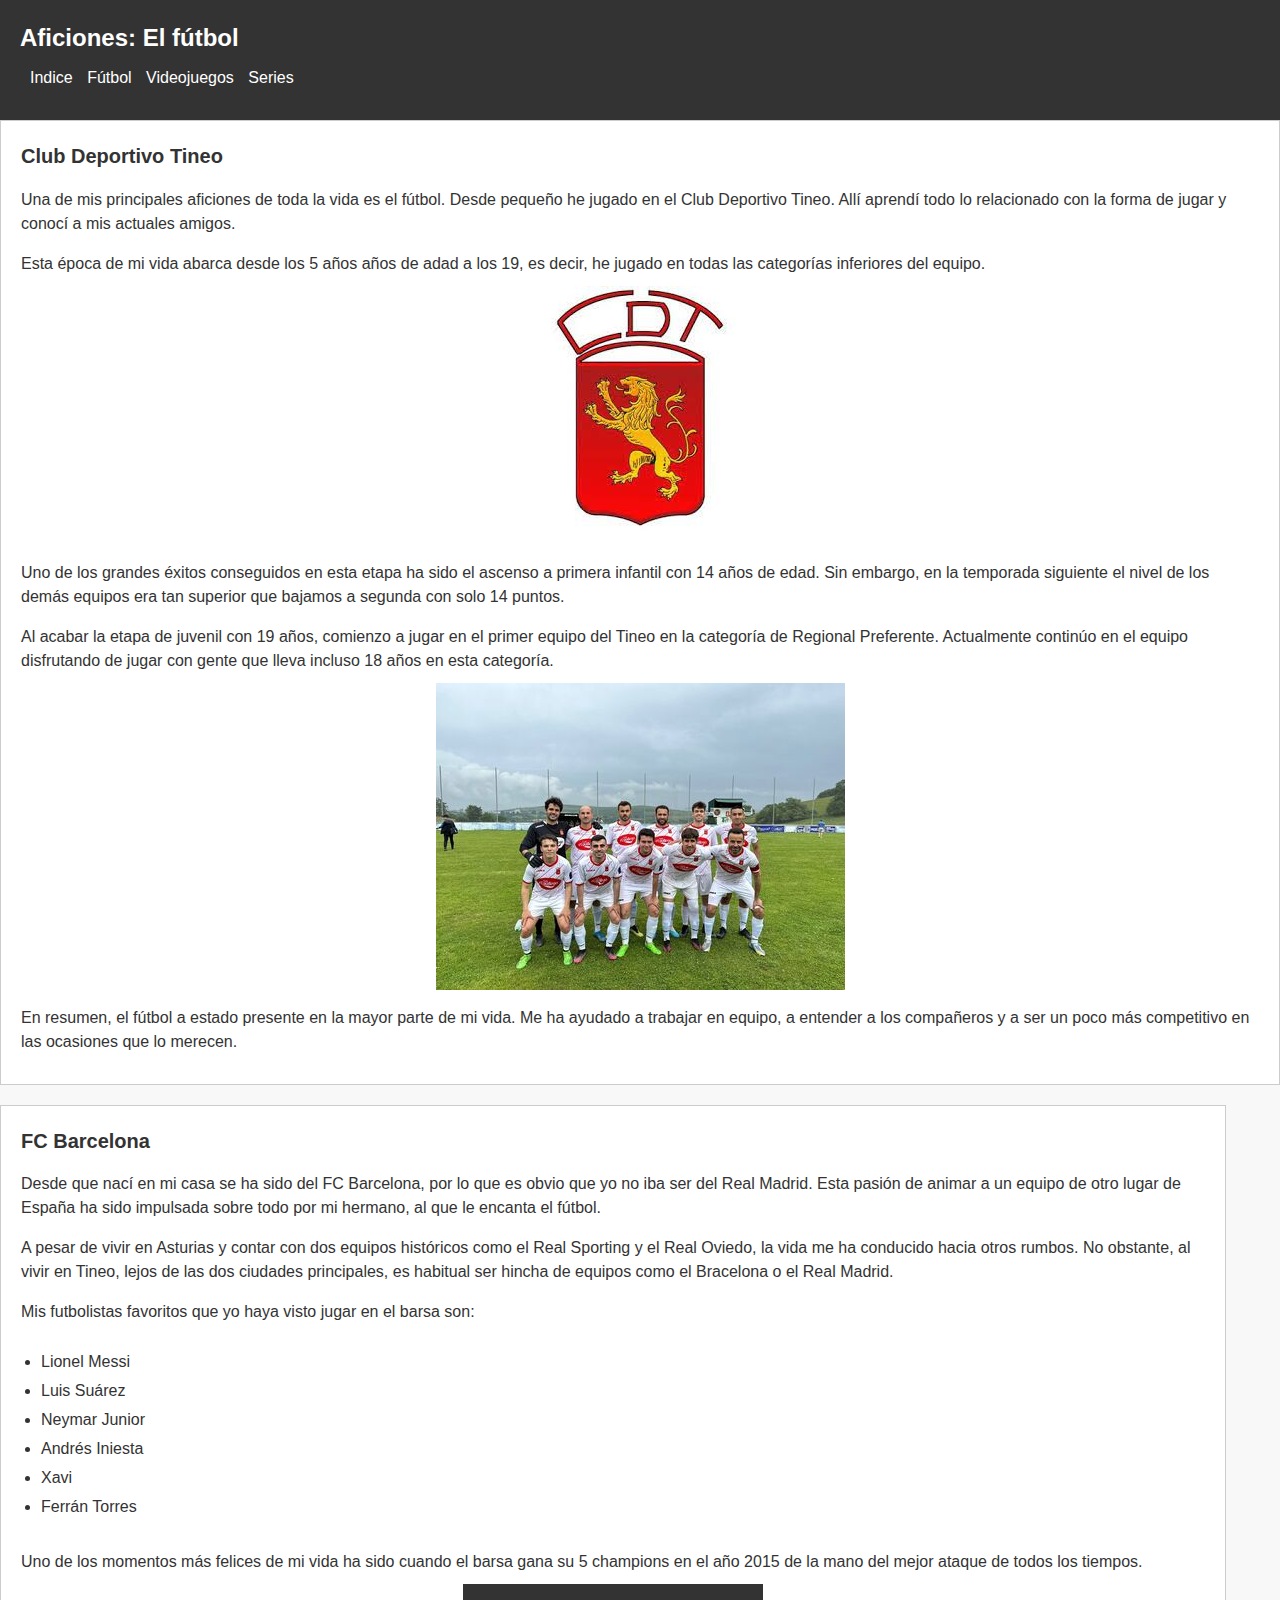
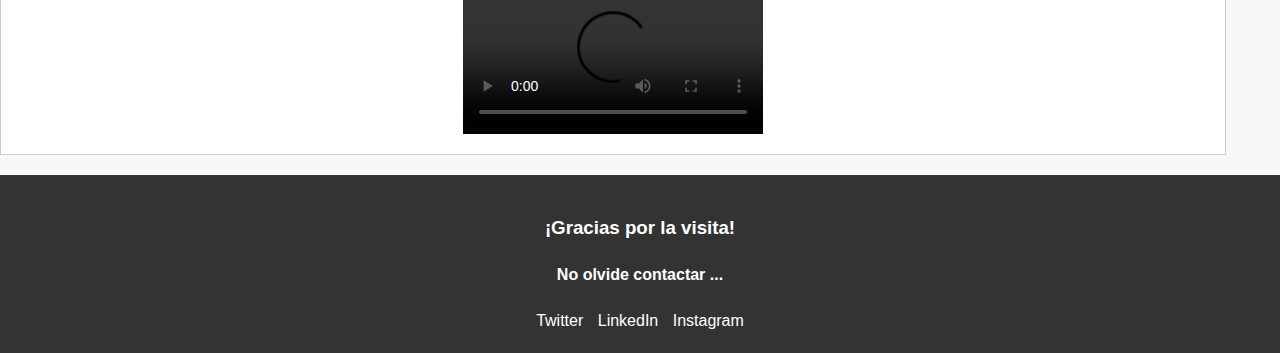
==== aficiones.html @ 0830e28d "Add files via upload" ====
<!DOCTYPE HTML>

<html lang="es">
<head>
    <!-- Datos que describen el documento -->
    <meta charset="UTF-8" >
    <title>Página personal: José Rodríguez Rico</title>
    <link rel="stylesheet" type="text/css" href="estilo/estilo.css" >
    <link rel="stylesheet" type="text/css" href="estilo/layaout.css" >
    <!--Metadatos de los documentos HTML5-->
    <meta name ="author" content ="José Rodríguez Rico" >
    <meta name ="description" content ="Una de mis aficiones princiaples, el fútbol" >
    <meta name ="keywords" content ="Fútbol, Barcelona, Tineo, Messi, amigos" >
    <!--Definición de la ventana gráfica-->
    <meta name ="viewport" content ="width=device-width, initial-scale=1.0" >
</head>

<body>
    <header>
        <h1>Aficiones: El fútbol</h1>
        <nav> 
            <a title ="Indice" accesskey="I" tabindex="1"  href="index.html">Indice</a>
            <a title ="Fútbol" accesskey="F" tabindex="2"  href="aficiones.html">Fútbol</a> 
            <a title ="Videojuegos" accesskey="V" tabindex="3"  href="videojuegos.html">Videojuegos</a> 
            <a title ="Series" accesskey="S" tabindex="4"  href="series.html">Series</a> 
        </nav>
    </header>
    <main>
        <h2>Club Deportivo Tineo</h2>
        <p>Una de mis principales aficiones de toda la vida es el fútbol. Desde pequeño he jugado en el Club Deportivo Tineo. Allí aprendí todo lo relacionado con la forma de jugar 
            y conocí a mis actuales amigos.
        </p>
        <p>Esta época de mi vida abarca desde los 5 años años de adad a los 19, 
            es decir, he jugado en todas las categorías inferiores del equipo.</p>
        <img src="./multimedia/escudo_tineo.jpg" alt="Escudo Tineo">
        <p>Uno de los grandes éxitos conseguidos en esta etapa ha sido el ascenso a primera infantil con 14 años de edad. Sin embargo, en la temporada siguiente el nivel
            de los demás equipos era tan superior que bajamos a segunda con solo 14 puntos.
        </p>
        <p>Al acabar la etapa de juvenil con 19 años, comienzo a jugar en el primer equipo del Tineo en la categoría de Regional Preferente. Actualmente continúo en el equipo
        disfrutando de jugar con gente que lleva incluso 18 años en esta categoría.
        </p>
        <img src="./multimedia/foto_equipo.jpg" alt="Equipo Tineo">
        <p>En resumen, el fútbol a estado presente en la mayor parte de mi vida. Me ha ayudado
            a trabajar en equipo, a entender a los compañeros y a ser un poco más competitivo en
            las ocasiones que lo merecen.
        </p>
    </main>
    <section>
        <h2>FC Barcelona</h2>
        <p>Desde que nací en mi casa se ha sido del FC Barcelona, por lo que es obvio que yo no iba ser del Real Madrid. Esta pasión de animar a un equipo de otro lugar de España 
            ha sido impulsada sobre todo por mi hermano, al que le encanta el fútbol.
        </p>
        <p>A pesar de vivir en Asturias y contar con dos equipos históricos como el 
            Real Sporting y el Real Oviedo, la vida me ha conducido hacia otros rumbos.
            No obstante, al vivir en Tineo, lejos de las dos ciudades principales, es habitual
            ser hincha de equipos como el Bracelona o el Real Madrid.
        </p>
        <p>Mis futbolistas favoritos que yo haya visto jugar en el barsa son:</p>
        <ul>
            <li>Lionel Messi</li> 
            <li>Luis Suárez</li>
            <li>Neymar Junior</li>
            <li>Andrés Iniesta</li>
            <li>Xavi</li>
            <li>Ferrán Torres</li>
        </ul>
        <p>Uno de los momentos más felices de mi vida ha sido cuando el barsa gana su 5 champions en el año 2015 de la mano del mejor ataque de todos los tiempos.
        </p>
        <video src="multimedia/barcelona.mp4" controls preload="auto"></video>
    </section>
        
    <footer>
        <h3>¡Gracias por la visita!</h3>
        <h4>No olvide contactar ...</h4>

        <a href="https://twitter.com/JoBustu9" target="_blank">Twitter</a>
        <a href="https://www.linkedin.com/in/jos%C3%A9-rodr%C3%ADguez-rico-30338b27b/" target="_blank">LinkedIn</a>
        <a href="https://www.instagram.com/jose_bustu9/" target="_blank">Instagram</a>
    </footer>
    

</body>
</html>
---- estilo/estilo.css ----
/*Specificity (0,0,1)*/
body {
    font-family: Arial, sans-serif;
    font-size: 1em;
    line-height: 1.5;
    color: #333;
    background-color: #f8f8f8;
    margin: 0;
    padding: 0;
  }
  
 /*Specificity (0,0,1)*/
  header {
    background-color: #333;
    color: #fff;
    padding: 1.25em;
  }
  /*Specificity (0,0,1)*/
  h1 {
    font-size: 1.5em;
    margin: 0;
  }
  
  /*Specificity (0,0,1)*/
  section,main {
    padding: 1.25em;
    border: 0.063em solid #ccc;
    background-color: #fff;
    margin-bottom: 1.25em;
    /*El color es heredado de body*/
  }
  
  /*Specificity (0,0,1)*/
  aside {
    padding: 1.25em;
    margin-bottom: 1.25em;
  }
  /*Specificity (0,0,2)*/
  h2 {
    font-size: 1.25em;
    margin-top: 0;
  }
  
  /*Specificity (0,0,1)*/
  p {
    font-size: 1em;
    margin-bottom: 0.625em;
  }
  
  /*Specificity (0,0,1)*/
  ul {
    list-style-type: disc; 
    padding: 0.625em 0; 
    margin-left: 1.25em; 
  }
  
  /*Specificity (0,0,1)*/
  li {
    font-size: 1em;
    margin-bottom: 0.313em;
  }
    /*Specificity (0,0,1)*/
  footer {
    background-color: #333;
    color: #fff;
    padding: 1.25em 0;
    text-align: center;
  }

  /*Specificity (0,0,2)*/
  footer a {
      text-decoration: none;
      margin: 0 0.313em;
      color: #fff;
      background-color: #333;
  }
  /*Specificity (0,1,2)*/
  footer a:hover {
    background-color: #003975; 
    color: #fff; 
    padding: 0.625em 1.25em;
  }

  /*Specificity (0,0,1)*/
  nav {
  padding: 0.625em;
  }
  /*Specificity (0,0,2)*/
  nav a {
    color: #FFFF; 
    text-decoration: none;
    margin-right: 0.625em;
    background-color: #333;
  }
  /*Specificity (0,1,2)*/
  nav a:hover {
    background-color: #003975; 
  color: #fff;
  padding: 0.625em 1.25em;
    
  }
/*Specificity (0,0,1)*/
  img {
    display: block;
    margin: 0 auto; 
  }
  /*Specificity (0,0,1)*/
  video {
    display: block;
    margin: 0 auto;
  }
---- estilo/layaout.css ----
/* Estilo global */
body {
    display: grid;
    grid-template-areas:
      "header header"
      "main main"
      "section aside"
      "footer footer" ;
    margin: 0;
    padding: 0;
  }
  
 /*Specificity (0,0,1)*/
  header {
    grid-area: header;
    padding: 1.25em;
  }
  /*Specificity (0,0,1)*/
  main{
    grid-area: main;
    padding: 1.25em;
    border: 0.063em solid #ccc;
  }
  /*Specificity (0,0,1)*/
  section{
    grid-area: section;
    padding: 1.25em;
    border: 0.063em solid #ccc;
  }

/*Specificity (0,0,1)*/
  aside{
    grid-area: aside;
    padding: 1.25em;
  }
  
/*Specificity (0,0,1)*/
  footer {
    grid-area: footer;
    padding: 1.25em;
  }
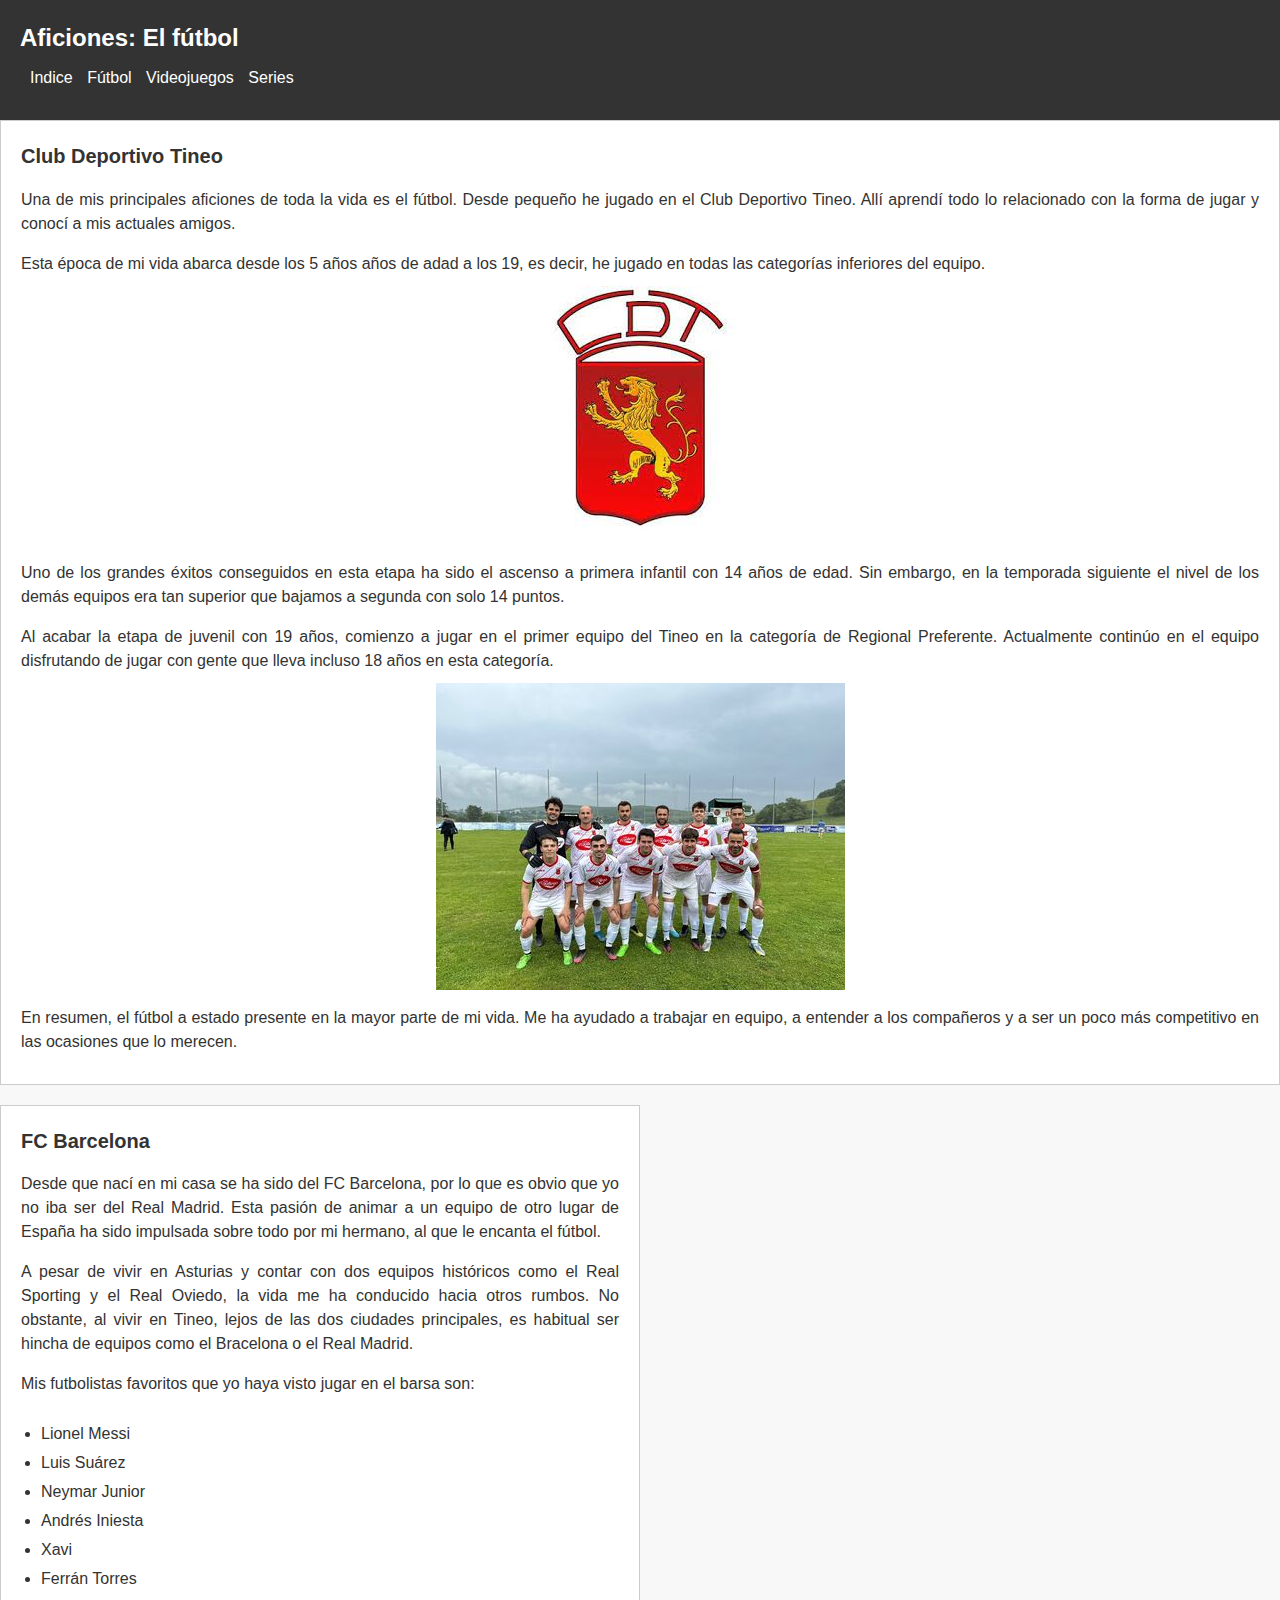
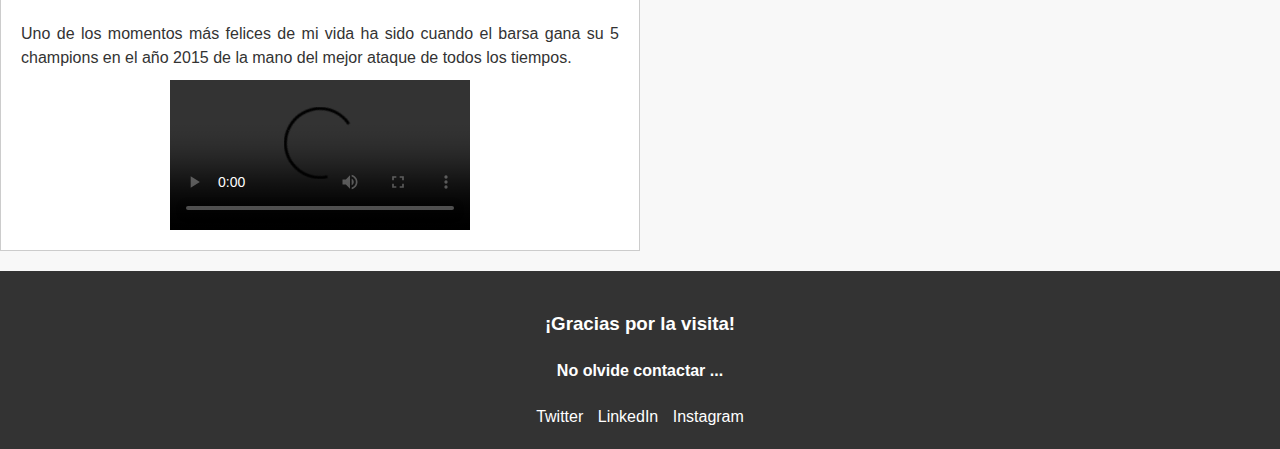
==== commit ac114ada: "Add files via upload" ====
--- a/aficiones.html
+++ b/aficiones.html
@@ -4,7 +4,7 @@
 <head>
     <!-- Datos que describen el documento -->
     <meta charset="UTF-8" >
-    <title>Página personal: José Rodríguez Rico</title>
+    <title>Principales aficiones y actiivdades de José Rodríguez Rico</title>
     <link rel="stylesheet" type="text/css" href="estilo/estilo.css" >
     <link rel="stylesheet" type="text/css" href="estilo/layaout.css" >
     <!--Metadatos de los documentos HTML5-->
@@ -19,10 +19,10 @@
     <header>
         <h1>Aficiones: El fútbol</h1>
         <nav> 
-            <a title ="Indice" accesskey="I" tabindex="1"  href="index.html">Indice</a>
-            <a title ="Fútbol" accesskey="F" tabindex="2"  href="aficiones.html">Fútbol</a> 
-            <a title ="Videojuegos" accesskey="V" tabindex="3"  href="videojuegos.html">Videojuegos</a> 
-            <a title ="Series" accesskey="S" tabindex="4"  href="series.html">Series</a> 
+            <a title="Indice"  href="index.html">Indice</a>
+            <a title="Fútbol" href="aficiones.html">Fútbol</a> 
+            <a title="Videojuegos"  href="videojuegos.html">Videojuegos</a>    
+            <a title="Series"  href="series.html">Series</a>  
         </nav>
     </header>
     <main>
--- a/estilo/estilo.css
+++ b/estilo/estilo.css
@@ -1,116 +1,150 @@
-/*Specificity (0,0,1)*/
+/* Estilos generales */
 body {
-    font-family: Arial, sans-serif;
-    font-size: 1em;
-    line-height: 1.5;
-    color: #333;
-    background-color: #f8f8f8;
-    margin: 0;
-    padding: 0;
-  }
+  font-family: Arial, sans-serif;
+  font-size: 16px; /* Utilizando unidades relativas */
+  line-height: 1.5;
+  color: #333;
+  background-color: #f8f8f8;
+  margin: 0;
+  padding: 0;
   
- /*Specificity (0,0,1)*/
-  header {
-    background-color: #333;
-    color: #fff;
-    padding: 1.25em;
-  }
-  /*Specificity (0,0,1)*/
-  h1 {
-    font-size: 1.5em;
-    margin: 0;
-  }
-  
-  /*Specificity (0,0,1)*/
-  section,main {
-    padding: 1.25em;
-    border: 0.063em solid #ccc;
-    background-color: #fff;
-    margin-bottom: 1.25em;
-    /*El color es heredado de body*/
-  }
-  
-  /*Specificity (0,0,1)*/
-  aside {
-    padding: 1.25em;
-    margin-bottom: 1.25em;
-  }
-  /*Specificity (0,0,2)*/
-  h2 {
-    font-size: 1.25em;
-    margin-top: 0;
-  }
-  
-  /*Specificity (0,0,1)*/
-  p {
-    font-size: 1em;
-    margin-bottom: 0.625em;
-  }
-  
-  /*Specificity (0,0,1)*/
-  ul {
-    list-style-type: disc; 
-    padding: 0.625em 0; 
-    margin-left: 1.25em; 
-  }
-  
-  /*Specificity (0,0,1)*/
-  li {
-    font-size: 1em;
-    margin-bottom: 0.313em;
-  }
-    /*Specificity (0,0,1)*/
-  footer {
-    background-color: #333;
-    color: #fff;
-    padding: 1.25em 0;
-    text-align: center;
+}
+.search-bar{
+  padding: 0.8em;
+}
+
+header {
+  background-color: #333;
+  color: #fff;
+  padding: 1.25em;
+}
+
+h1 {
+  font-size: 1.5em;
+  margin: 0;
+}
+
+section, main {
+  padding: 1.25em;
+  border: 0.063em solid #ccc;
+  background-color: #fff;
+  margin-bottom: 1.25em;
+}
+
+aside {
+  padding: 1.25em;
+  margin-bottom: 1.25em;
+}
+
+h2 {
+  font-size: 1.25em;
+  margin-top: 0;
+}
+
+p {
+  font-size: 1em;
+  margin-bottom: 0.625em;
+  text-align: justify;
+}
+
+ul {
+  list-style-type: disc;
+  padding: 0.625em 0;
+  margin-left: 1.25em;
+}
+
+li {
+  font-size: 1em;
+  margin-bottom: 0.313em;
+}
+
+footer {
+  background-color: #333;
+  color: #fff;
+  padding: 1.25em 0;
+  text-align: center;
+  margin-top: auto;
+}
+
+footer a {
+  text-decoration: none;
+  margin: 0 0.313em;
+  color: #fff;
+  background-color: #333;
+}
+
+footer a:hover {
+  background-color: #003975;
+  color: #fff;
+  padding: 0.625em 1.25em;
+}
+
+nav {
+  padding: 0.625em;
+}
+
+nav a {
+  color: #FFFF;
+  text-decoration: none;
+  margin-right: 0.625em;
+  background-color: #333;
+}
+
+nav a:hover {
+  background-color: #003975;
+  color: #fff;
+  padding: 0.625em 1.25em;
+}
+
+img,
+video {
+  max-width: 100%; /* Hacer que las imágenes y videos sean responsivos */
+  height: auto;
+  margin: 0 auto; /* Centrar horizontalmente */
+  display: block; /* Evitar espacio adicional por ser elementos en línea */
+}
+
+/* Media queries para adaptabilidad */
+@media only screen and (max-width: 768px) {
+  body {
+      font-size: 14px;
   }
 
-  /*Specificity (0,0,2)*/
-  footer a {
-      text-decoration: none;
-      margin: 0 0.313em;
-      color: #fff;
-      background-color: #333;
-  }
-  /*Specificity (0,1,2)*/
-  footer a:hover {
-    background-color: #003975; 
-    color: #fff; 
-    padding: 0.625em 1.25em;
+  header {
+      font-size: 1.2em;
   }
 
-  /*Specificity (0,0,1)*/
-  nav {
+  nav a {
+      padding: 5px;
+  }
+
+  main, aside, section {
+      padding: 1em;
+  }
+
+  img,
+video {
+  max-width: 100%; /* Hacer que las imágenes y videos sean responsivos */
+  height: auto;
+}
+nav {
   padding: 0.625em;
-  }
-  /*Specificity (0,0,2)*/
-  nav a {
-    color: #FFFF; 
-    text-decoration: none;
-    margin-right: 0.625em;
-    background-color: #333;
-  }
-  /*Specificity (0,1,2)*/
-  nav a:hover {
-    background-color: #003975; 
+  display: flex;
+  flex-direction: column; /* Mostrar los elementos uno debajo del otro */
+  justify-content: center; /* Centrar verticalmente los elementos */
+}
+
+/* Cambiar el estilo de los enlaces del nav solo en dispositivos móviles */
+nav a {
+  color: #FFFF;
+  text-decoration: none;
+  margin: 0.625em 0; /* Agregar espacio vertical entre los elementos */
+  background-color: #333;
+}
+
+nav a:hover {
+  background-color: #003975;
   color: #fff;
   padding: 0.625em 1.25em;
-    
-  }
-/*Specificity (0,0,1)*/
-  img {
-    display: block;
-    margin: 0 auto; 
-  }
-  /*Specificity (0,0,1)*/
-  video {
-    display: block;
-    margin: 0 auto;
-  }
-
-
-  
-  
-  +}
+}
--- a/estilo/layaout.css
+++ b/estilo/layaout.css
@@ -1,43 +1,57 @@
 /* Estilo global */
 body {
-    display: grid;
-    grid-template-areas:
-      "header header"
-      "main main"
-      "section aside"
-      "footer footer" ;
-    margin: 0;
-    padding: 0;
+  display: grid;
+  grid-template-areas:
+    "header header"
+    "main main"
+    "section aside"
+    "footer footer" ;
+  margin: 0;
+  padding: 0;
+  grid-template-columns: 1fr 1fr; /* Ajustar el diseño de la cuadrícula para dispositivos móviles */
+}
+
+/* Media query para dispositivos con un ancho máximo de 768px */
+@media only screen and (max-width: 768px) {
+  body {
+      grid-template-areas:
+          "header"
+          "main"
+          "section"
+          "aside"
+          "footer";
+      grid-template-columns: 1fr; /* Cambiar a una sola columna en dispositivos móviles */
   }
-  
- /*Specificity (0,0,1)*/
-  header {
-    grid-area: header;
-    padding: 1.25em;
-  }
-  /*Specificity (0,0,1)*/
-  main{
-    grid-area: main;
-    padding: 1.25em;
-    border: 0.063em solid #ccc;
-  }
-  /*Specificity (0,0,1)*/
-  section{
-    grid-area: section;
-    padding: 1.25em;
-    border: 0.063em solid #ccc;
-  }
+}
 
 /*Specificity (0,0,1)*/
-  aside{
-    grid-area: aside;
-    padding: 1.25em;
-  }
-  
+header {
+  grid-area: header;
+  padding: 1.25em;
+}
+
 /*Specificity (0,0,1)*/
-  footer {
-    grid-area: footer;
-    padding: 1.25em;
-  }
-  
-  +main {
+  grid-area: main;
+  padding: 1.25em;
+  border: 0.063em solid #ccc;
+}
+
+/*Specificity (0,0,1)*/
+section {
+  grid-area: section;
+  padding: 1.25em;
+  border: 0.063em solid #ccc;
+}
+
+/*Specificity (0,0,1)*/
+aside {
+  grid-area: aside;
+  padding: 1.25em;
+}
+
+/*Specificity (0,0,1)*/
+footer {
+  grid-area: footer;
+  padding: 1.25em;
+}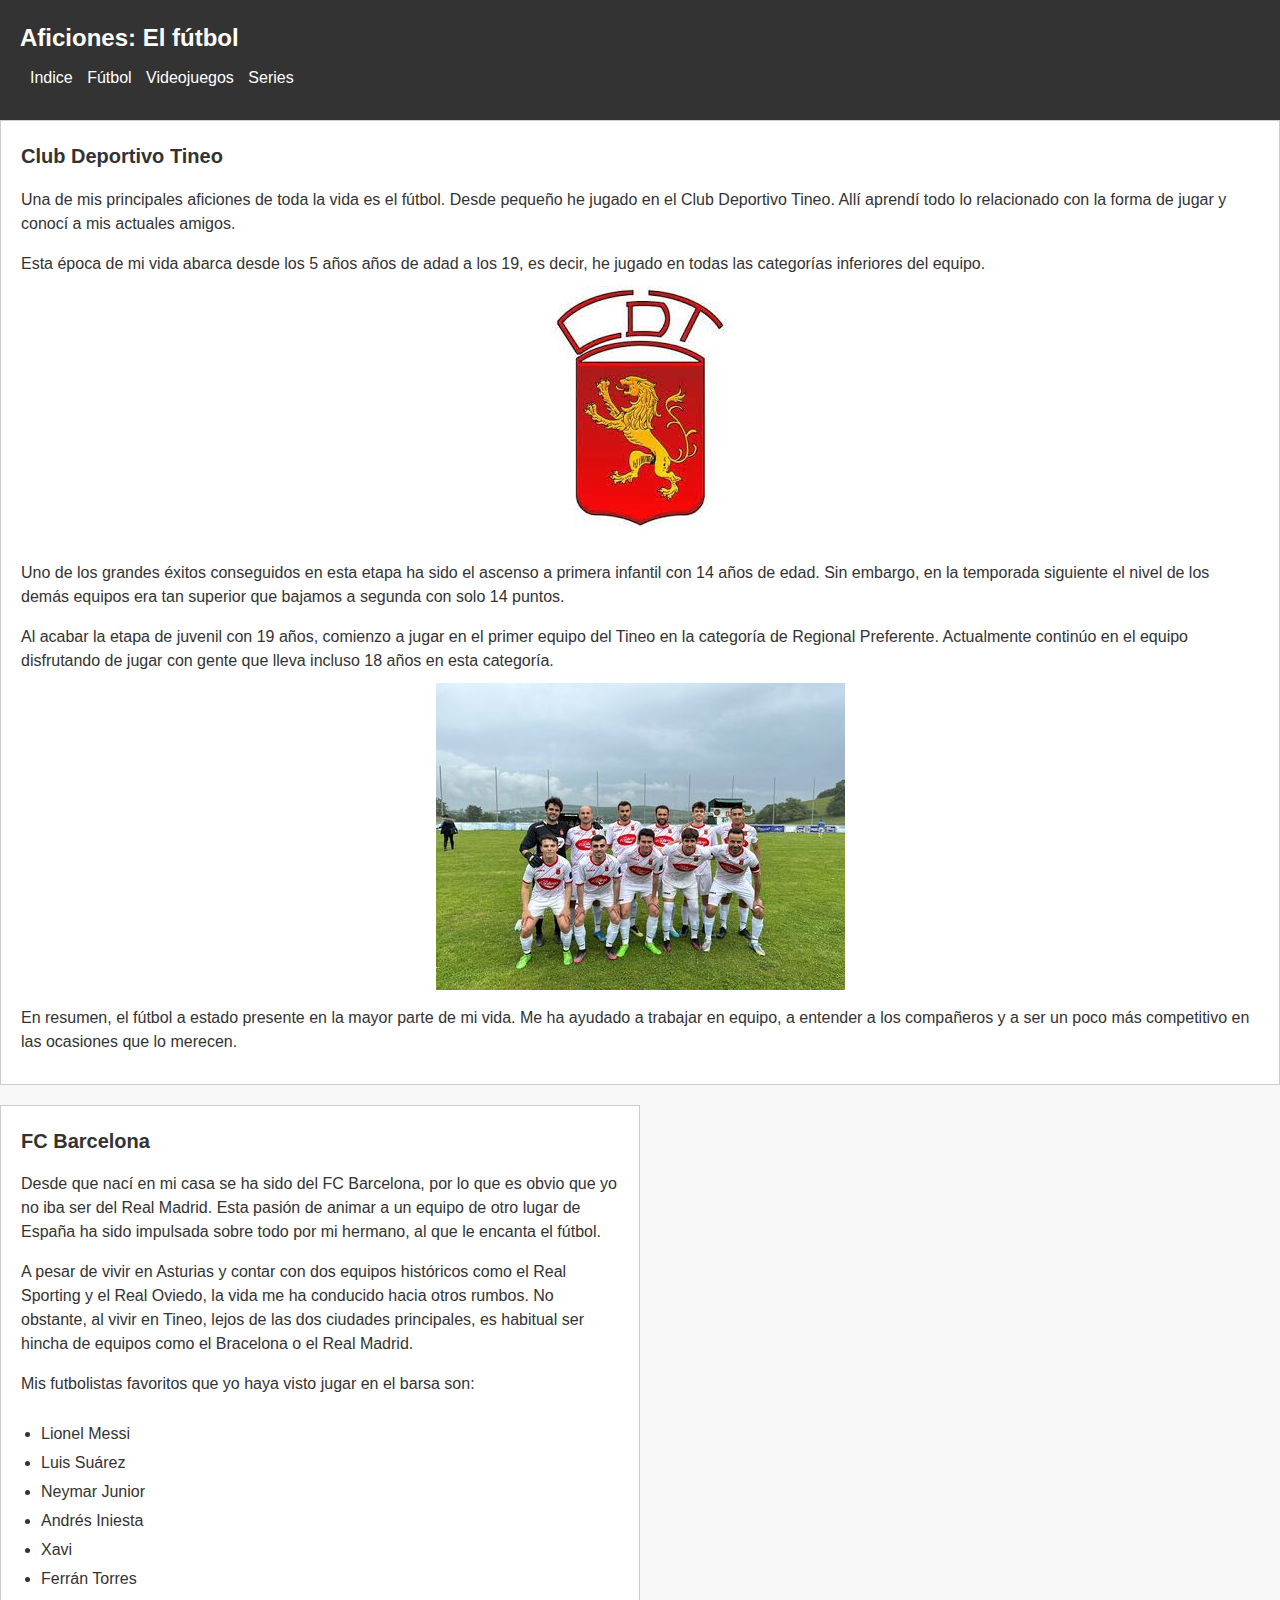
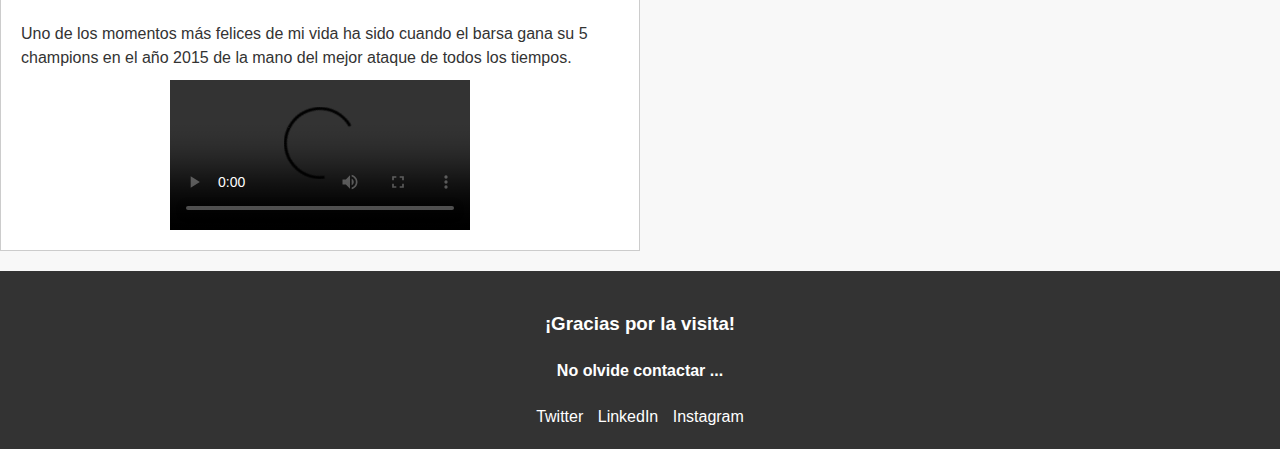
==== commit ec0423c1: "Add files via upload" ====
--- a/aficiones.html
+++ b/aficiones.html
@@ -19,10 +19,10 @@
     <header>
         <h1>Aficiones: El fútbol</h1>
         <nav> 
-            <a title="Indice"  href="index.html">Indice</a>
-            <a title="Fútbol" href="aficiones.html">Fútbol</a> 
-            <a title="Videojuegos"  href="videojuegos.html">Videojuegos</a>    
-            <a title="Series"  href="series.html">Series</a>  
+            <a title="Ir al indice"  href="index.html">Indice</a>
+            <a title="Ir a la sección de aficiones" href="aficiones.html">Fútbol</a> 
+            <a title="Ir a la sección de videojeugos"  href="videojuegos.html">Videojuegos</a>    
+            <a title="Ir a la sección de series"  href="series.html">Series</a> 
         </nav>
     </header>
     <main>
--- a/estilo/estilo.css
+++ b/estilo/estilo.css
@@ -44,7 +44,6 @@
 p {
   font-size: 1em;
   margin-bottom: 0.625em;
-  text-align: justify;
 }
 
 ul {
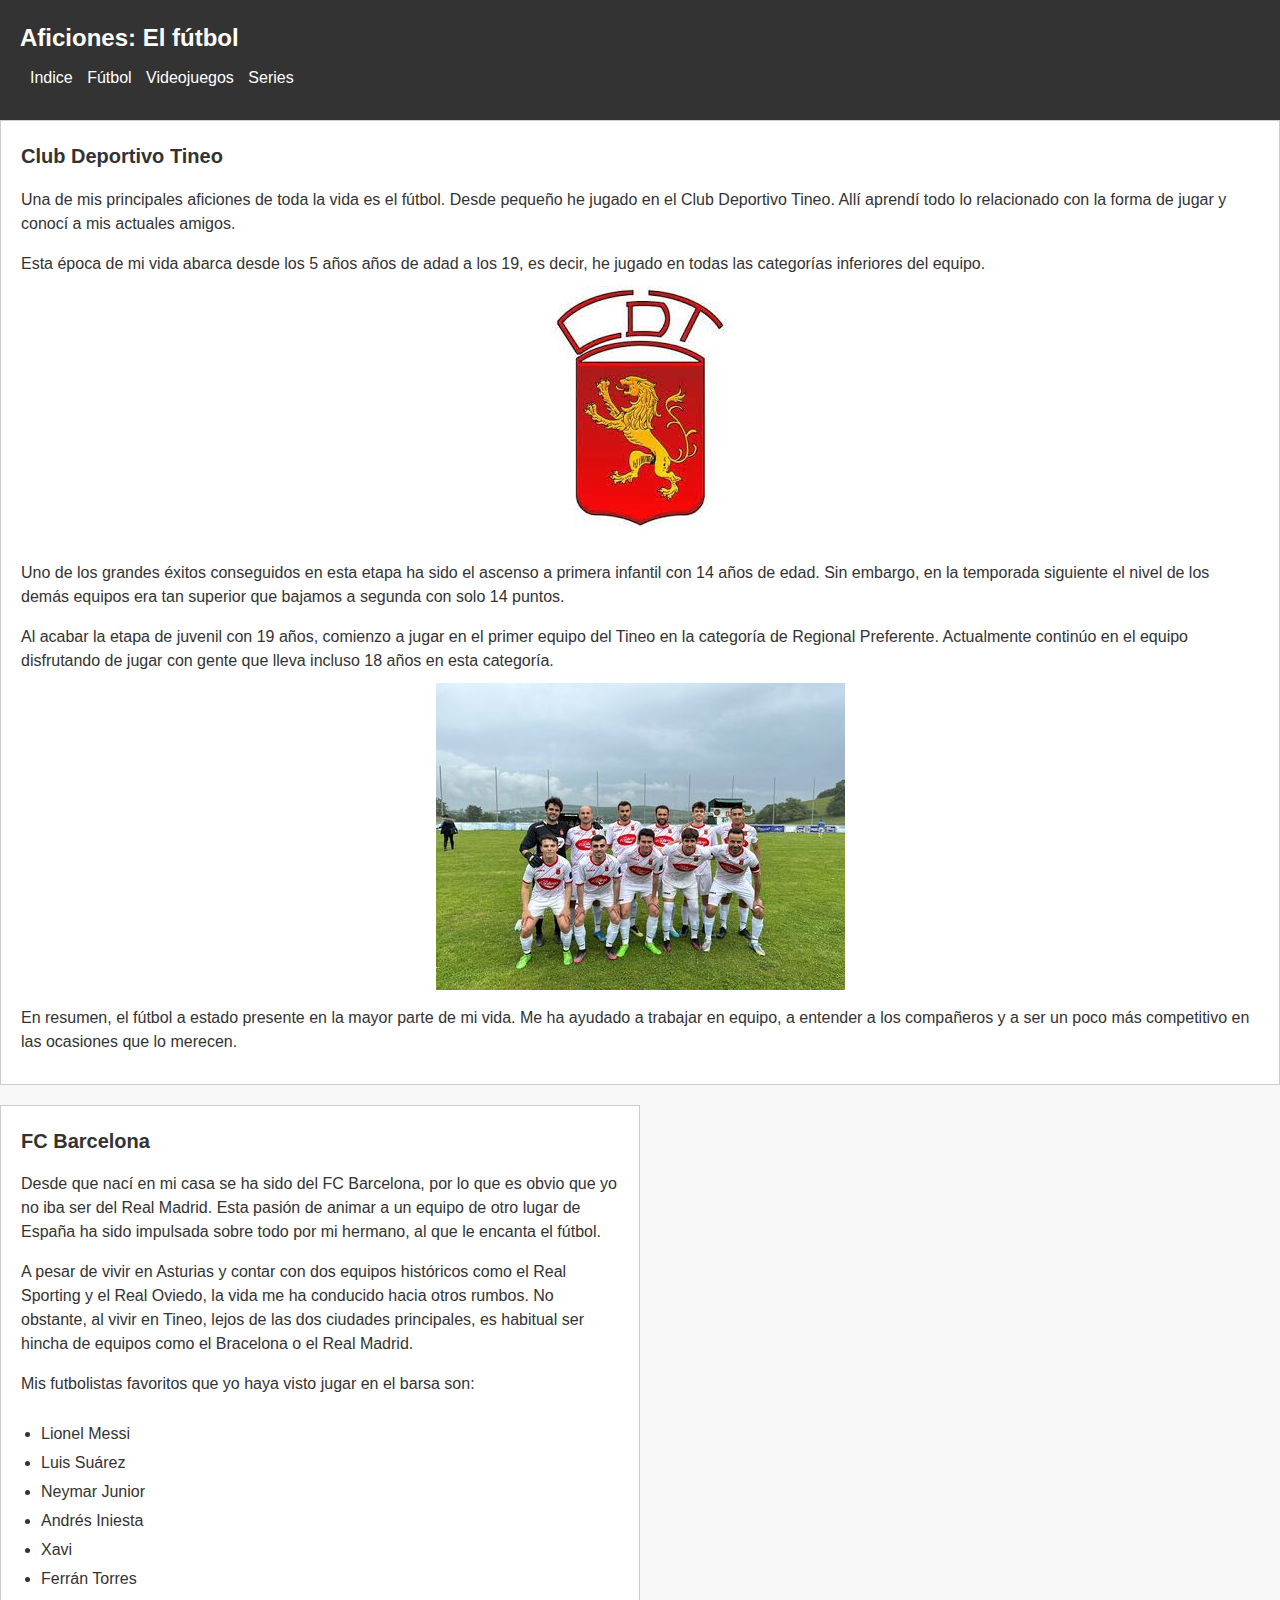
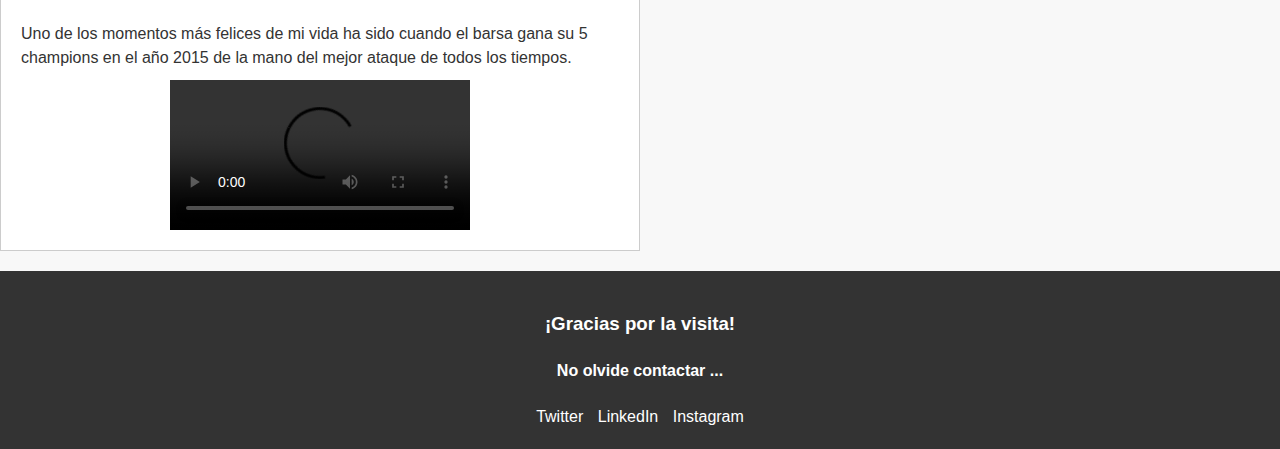
==== commit 82bb52c3: "Add files via upload" ====
--- a/aficiones.html
+++ b/aficiones.html
@@ -66,7 +66,10 @@
         </ul>
         <p>Uno de los momentos más felices de mi vida ha sido cuando el barsa gana su 5 champions en el año 2015 de la mano del mejor ataque de todos los tiempos.
         </p>
-        <video src="multimedia/barcelona.mp4" controls preload="auto"></video>
+        <video controls preload="auto">
+            <source src="multimedia/barcelona.mp4" type="video/mp4">
+            Tu navegador no soporta el elemento de video. Puedes descargar el video haciendo clic <a href="https://www.youtube.com/watch?v=MnOawXwMsFw">aquí</a>.
+        </video>
     </section>
         
     <footer>
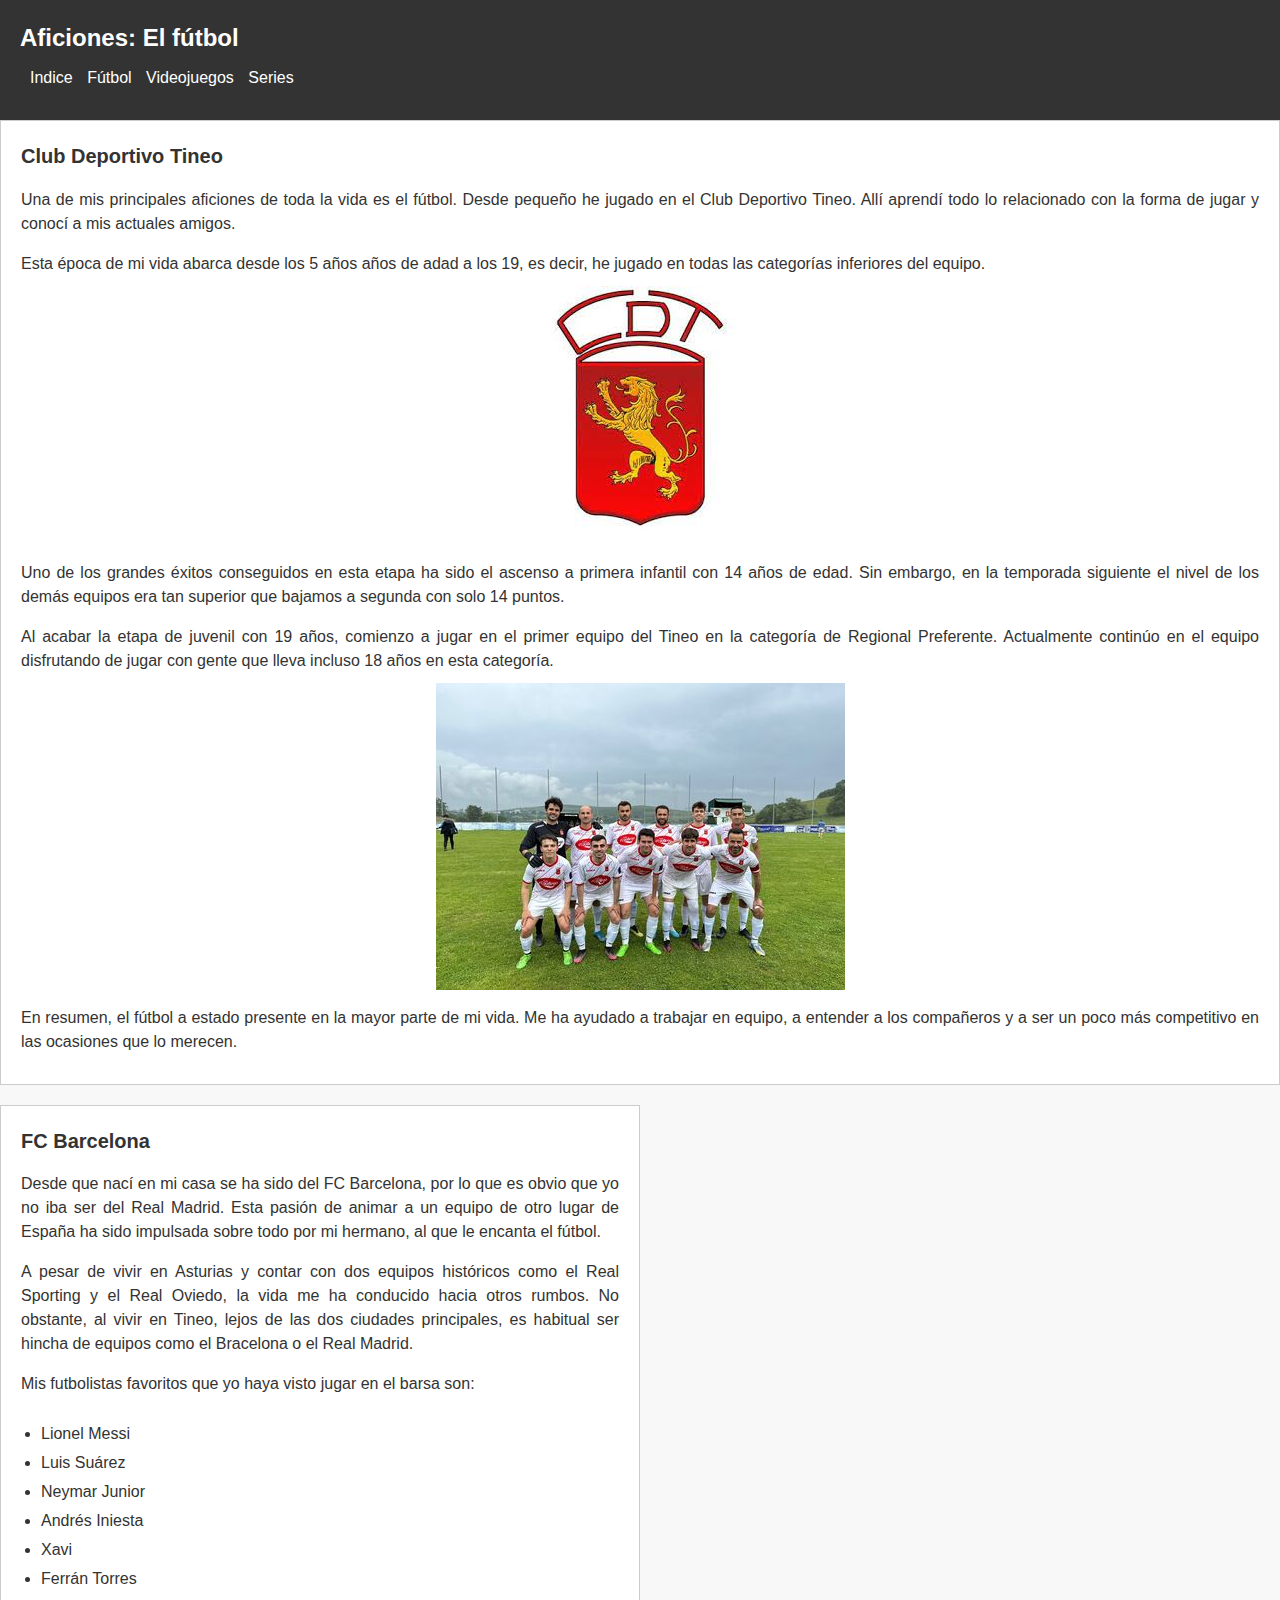
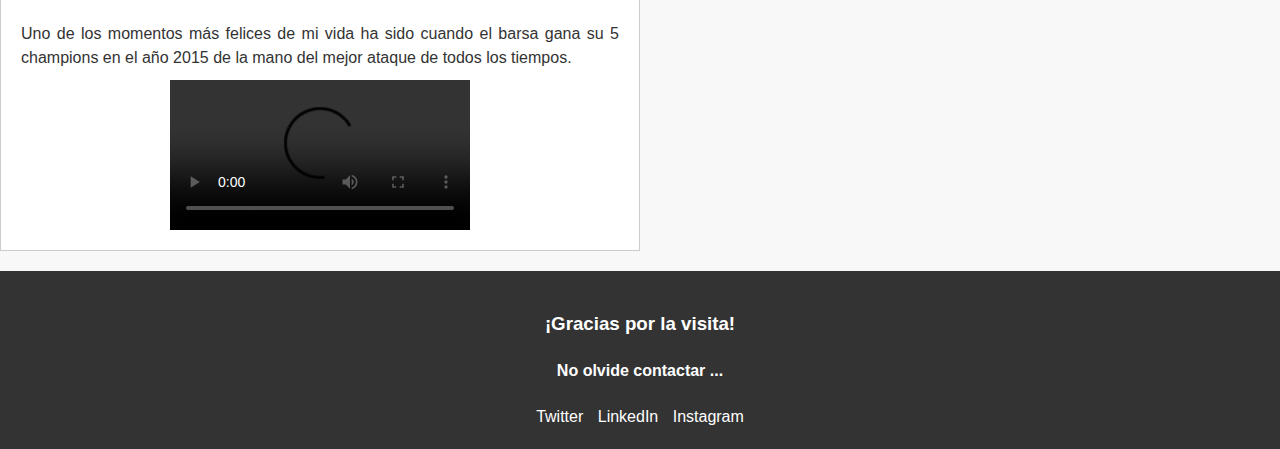
==== commit 7d6ebf5d: "Add files via upload" ====
--- a/aficiones.html
+++ b/aficiones.html
@@ -68,7 +68,6 @@
         </p>
         <video controls preload="auto">
             <source src="multimedia/barcelona.mp4" type="video/mp4">
-            Tu navegador no soporta el elemento de video. Puedes descargar el video haciendo clic <a href="https://www.youtube.com/watch?v=MnOawXwMsFw">aquí</a>.
         </video>
     </section>
         
--- a/estilo/estilo.css
+++ b/estilo/estilo.css
@@ -44,6 +44,7 @@
 p {
   font-size: 1em;
   margin-bottom: 0.625em;
+  text-align: justify;
 }
 
 ul {
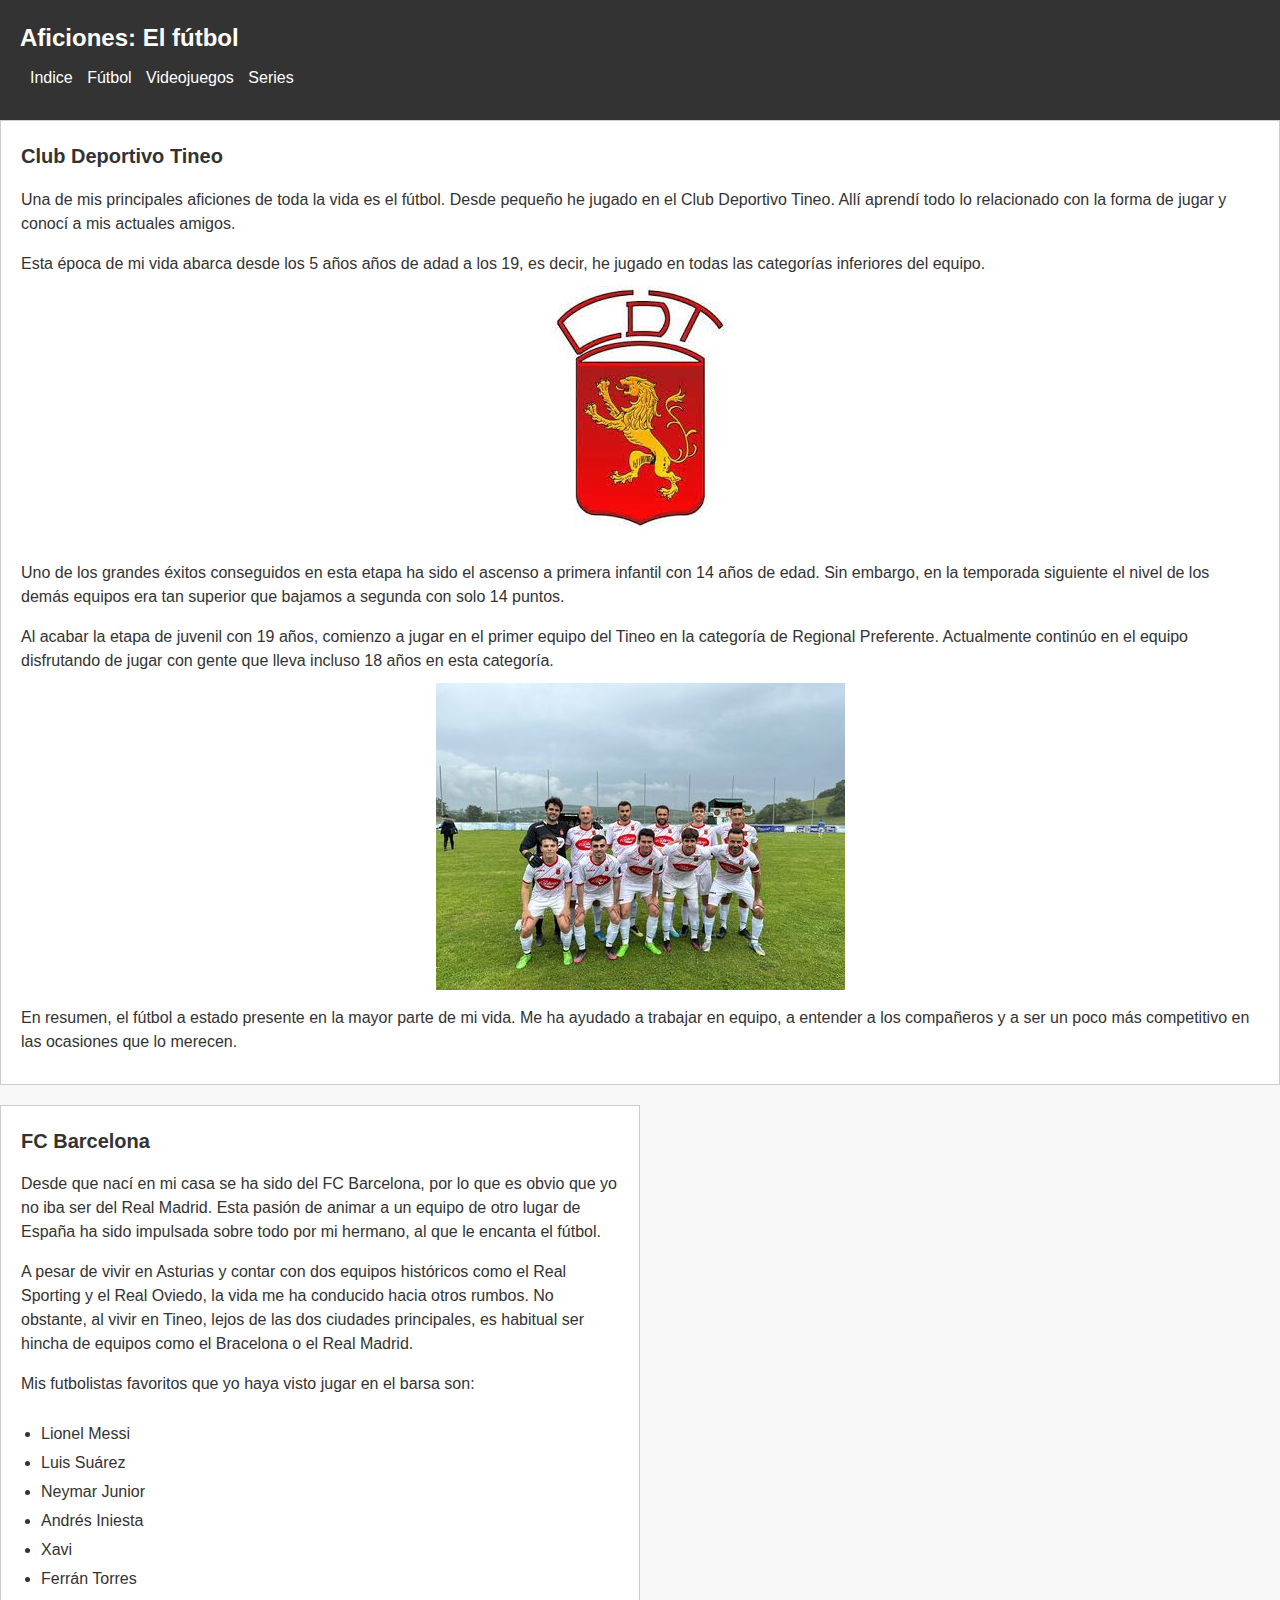
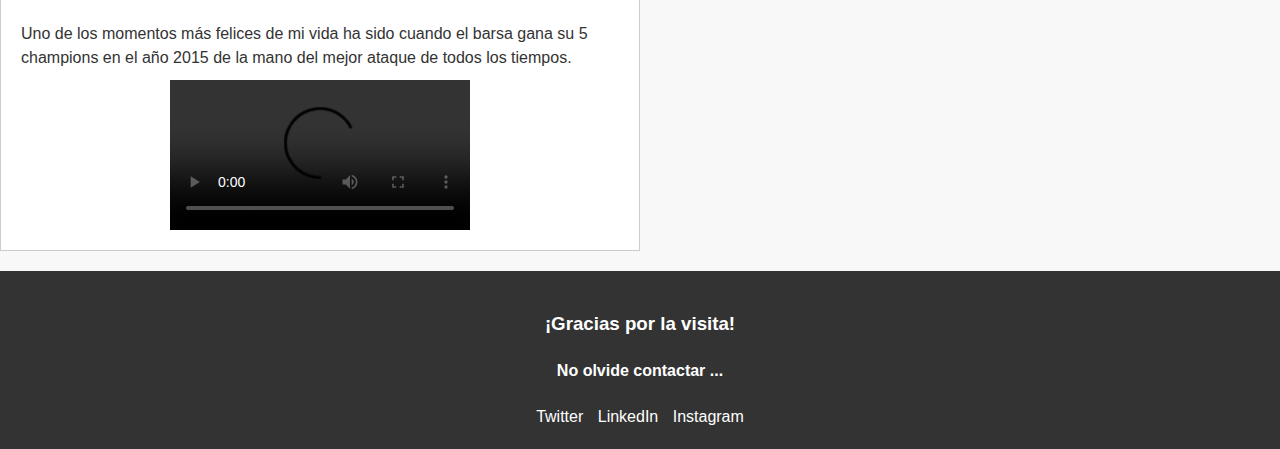
==== commit d9a9e657: "Add files via upload" ====
--- a/aficiones.html
+++ b/aficiones.html
@@ -13,6 +13,13 @@
     <meta name ="keywords" content ="Fútbol, Barcelona, Tineo, Messi, amigos" >
     <!--Definición de la ventana gráfica-->
     <meta name ="viewport" content ="width=device-width, initial-scale=1.0" >
+    <script type="text/javascript">
+        (function(c,l,a,r,i,t,y){
+            c[a]=c[a]||function(){(c[a].q=c[a].q||[]).push(arguments)};
+            t=l.createElement(r);t.async=1;t.src="https://www.clarity.ms/tag/"+i;
+            y=l.getElementsByTagName(r)[0];y.parentNode.insertBefore(t,y);
+        })(window, document, "clarity", "script", "k2nqx4x2qu");
+    </script>
 </head>
 
 <body>
--- a/estilo/estilo.css
+++ b/estilo/estilo.css
@@ -44,7 +44,6 @@
 p {
   font-size: 1em;
   margin-bottom: 0.625em;
-  text-align: justify;
 }
 
 ul {
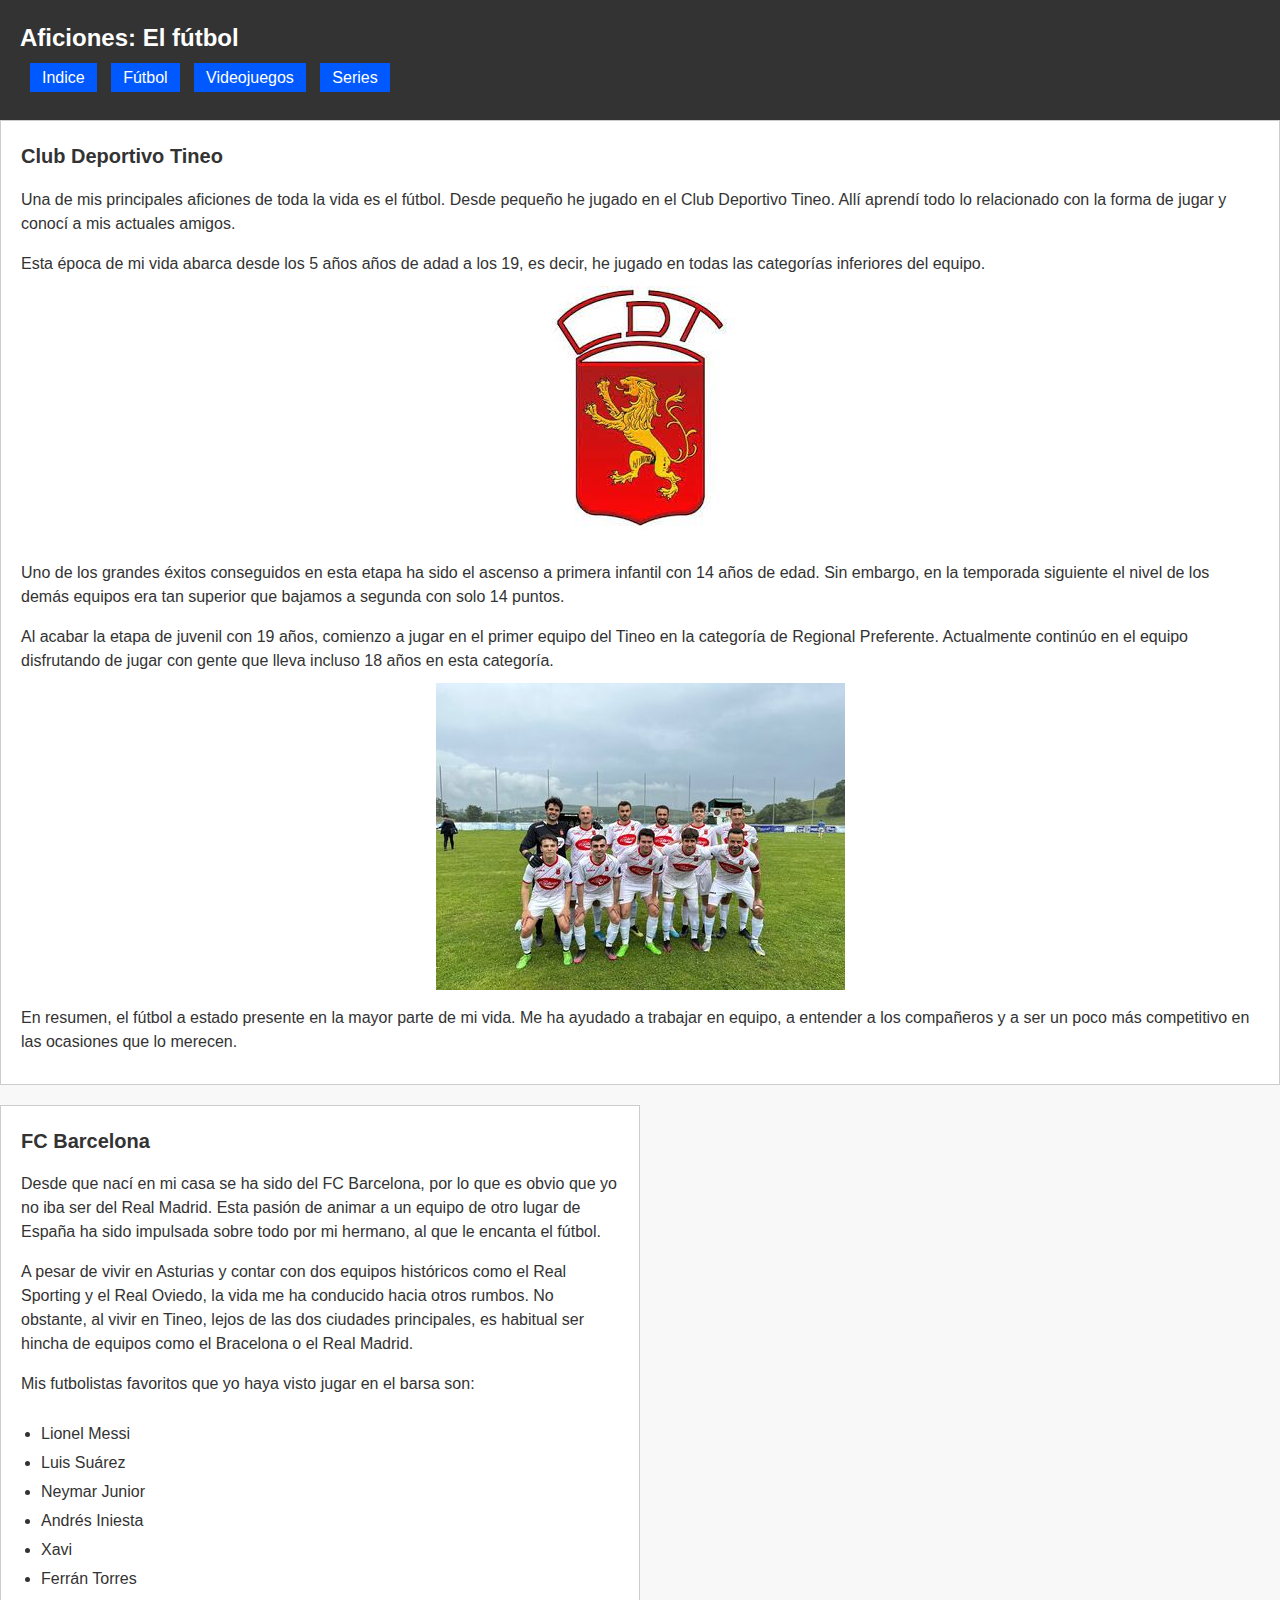
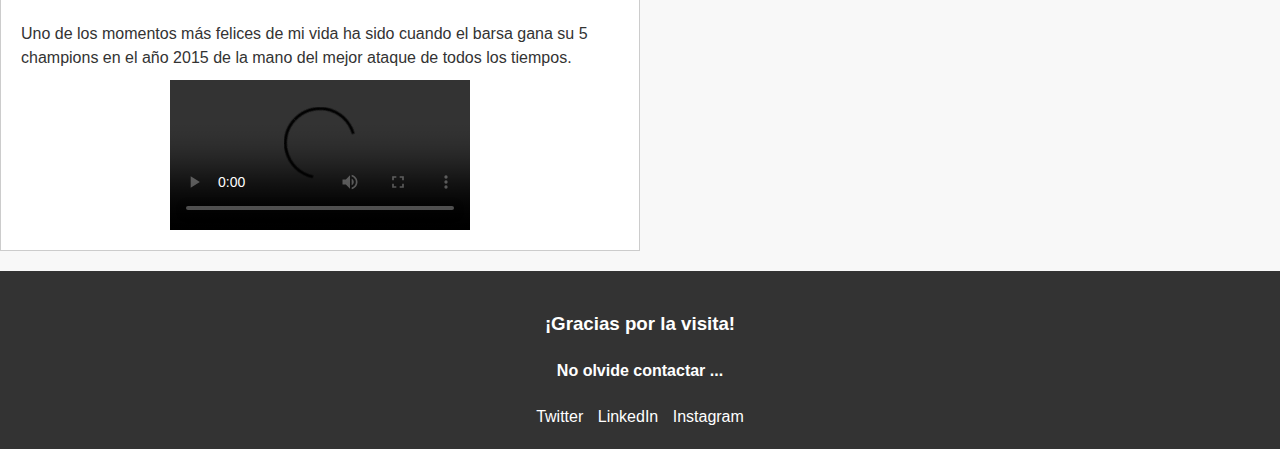
==== commit d90ab3a4: "Add files via upload" ====
--- a/aficiones.html
+++ b/aficiones.html
@@ -74,7 +74,8 @@
         <p>Uno de los momentos más felices de mi vida ha sido cuando el barsa gana su 5 champions en el año 2015 de la mano del mejor ataque de todos los tiempos.
         </p>
         <video controls preload="auto">
-            <source src="multimedia/barcelona.mp4" type="video/mp4">
+            <source src="multimedia/barsa-triplete.mp4" type="video/mp4">
+            <track kind="captions" label="Subtítulos en español" src="multimedia/Subtitulos3.vtt" srclang="es" default>
         </video>
     </section>
         
--- a/estilo/estilo.css
+++ b/estilo/estilo.css
@@ -86,7 +86,8 @@
   color: #FFFF;
   text-decoration: none;
   margin-right: 0.625em;
-  background-color: #333;
+  background-color: #0059ff;
+  padding: 0.400em 0.75em;
 }
 
 nav a:hover {
@@ -138,7 +139,9 @@
   color: #FFFF;
   text-decoration: none;
   margin: 0.625em 0; /* Agregar espacio vertical entre los elementos */
-  background-color: #333;
+  background-color: #0059ff;
+  padding: 0.400em 0.75em;
+
 }
 
 nav a:hover {
